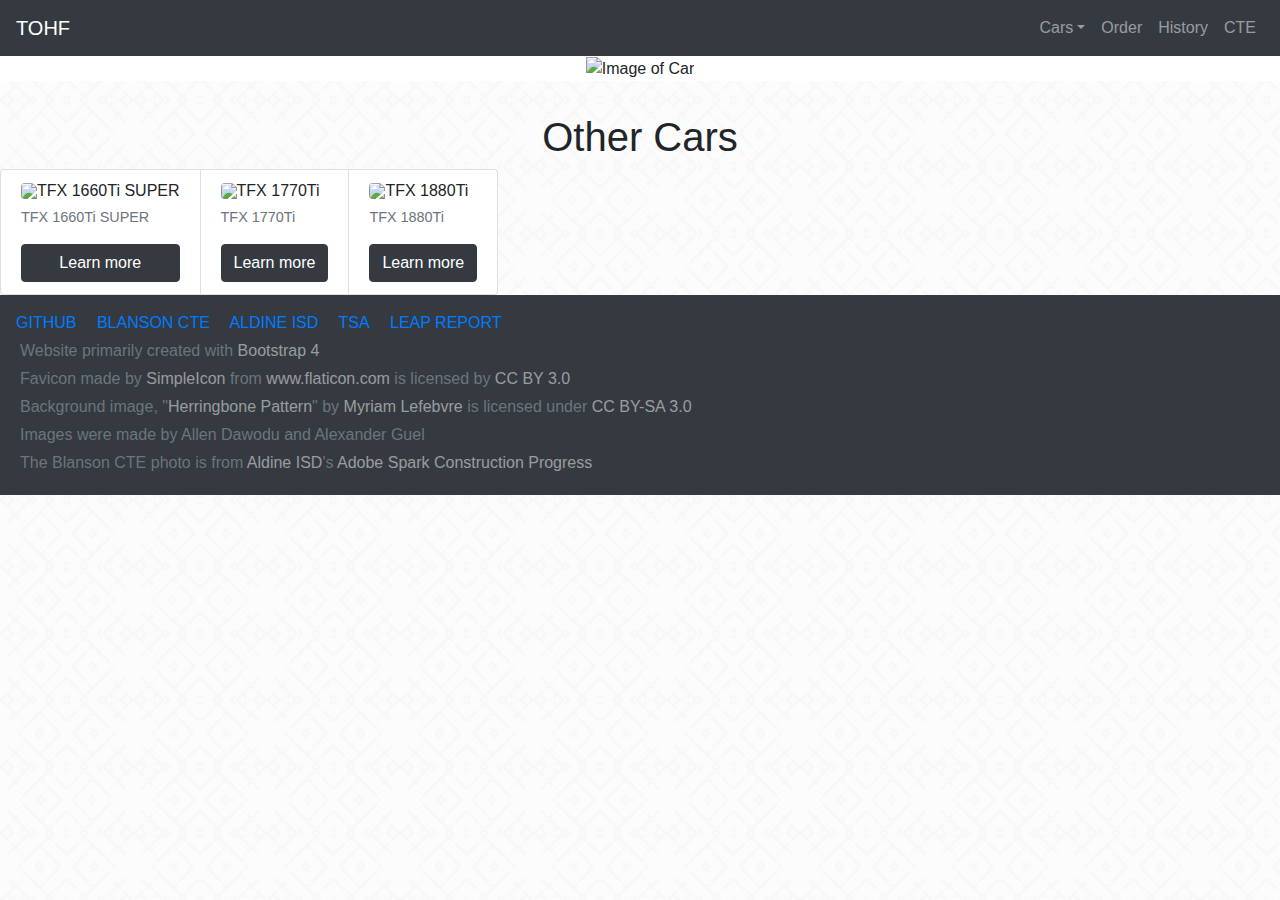
==== 1660.html @ c951affc "Updated navbar" ====
<!doctype html>

<html lang="en">
    <head>
        <!-- Required meta tags -->
        <meta charset="utf-8">
        <meta name="viewport" content="width=device-width, initial-scale=1, shrink-to-fit=no">

        <!-- Bootstrap CSS -->
        <link rel="stylesheet" href="https://stackpath.bootstrapcdn.com/bootstrap/4.3.1/css/bootstrap.min.css" integrity="sha384-ggOyR0iXCbMQv3Xipma34MD+dH/1fQ784/j6cY/iJTQUOhcWr7x9JvoRxT2MZw1T" crossorigin="anonymous">

        <link rel="stylesheet" href="global.css">
        <link rel="shortcut icon" href="img/favicon.png.png" type="image/png">

        <title>TOHF</title>
    </head>
    <body>
        <nav class="navbar navbar-expand-lg navbar-dark bg-dark">
            <div class="d-flex flex-grow-1">
                <span class="w-100 d-lg-none d-block"><!-- hidden spacer to center brand on mobile --></span>
                <a class="navbar-brand" href="index.html">TOHF</a>
                <div class="w-100 text-right">
                    <button class="navbar-toggler" type="button" data-toggle="collapse" data-target="#navbar"> 
                        <span class="navbar-toggler-icon"></span>
                    </button>
                </div>
            </div>
            <div class="collapse navbar-collapse flex-grow-1 text-right" id="navbar">
                <div class="navbar-nav ml-auto flex-nowrap">
                    <li class="nav-item dropdown">
                        <a class="nav-link dropdown-toggle" href="" id="carsDropdown" role="button" data-toggle="dropdown" aria-haspopup="true" aria-expanded="false">Cars</a>
                        <div class="dropdown-menu" aria-labelledby="carsDropdown">
                            <a class="dropdown-item" href="1660.html">TFX 1660Ti</a>
                            <a class="dropdown-item" href="1660S.html">TFX 1660Ti SUPER</a>
                            <a class="dropdown-item" href="1770.html">TFX 1770Ti</a>
                            <a class="dropdown-item" href="1880.html">TFX 1880Ti</a>
                        </div>
                    </li>
                    <a href="order.html" class="nav-item nav-link">Order</a>
                    <a href="history.html" class="nav-item nav-link">History</a>
                    <a href="cte.html" class="nav-item nav-link">CTE</a>
                </div>
            </div>
        </nav>
        
        <div class="jumbotron jumbotron-fluid p-0 bg-white justify-content-center text-center">
            <img class="img-fluid w-100" src="img/placeholder.png" alt="Image of Car">
        </div>

        <div class="container">
            
        </div>

        <div>
            <h1 class="display-5 text-center">Other Cars</h2>
            <ul class="list-group list-group-horizontal">
                <li class="list-group-item">
                    <figure class="figure">
                        <img src="img/placeholder.png" class="figure-img img-fluid rounded" alt="TFX 1660Ti SUPER">
                        <figcaption class="figure-caption">TFX 1660Ti SUPER</figcaption>
                    </figure>
                    <div class="text-center">
                        <a class="btn btn-dark w-100" href="1660S.html" role="button">Learn more</a>
                    </div>
                </li>
                <li class="list-group-item">
                    <figure class="figure">
                        <img src="img/placeholder.png" class="figure-img img-fluid rounded" alt="TFX 1770Ti">
                        <figcaption class="figure-caption">TFX 1770Ti</figcaption>
                    </figure>
                    <div class="text-center">
                        <a class="btn btn-dark w-100" href="1770.html" role="button">Learn more</a>
                    </div>
                </li>
                <li class="list-group-item">
                    <figure class="figure">
                        <img src="img/placeholder.png" class="figure-img img-fluid rounded" alt="TFX 1880Ti">
                        <figcaption class="figure-caption">TFX 1880Ti</figcaption>
                    </figure>
                    <div class="text-center">
                        <a class="btn btn-dark w-100" href="1880.html" role="button">Learn more</a>
                    </div>
                </li>
            </ul>
        </div>
        
        <footer class="bg-dark p-3">
            <div>
                <a href="https://github.com/MySystemLagz/TSA_Website" class="text-uppercase mr-3" target="_blank">GITHUB</a>
                <a href="https://blansonhs.aldineisd.org" class="text-uppercase mr-3" target="_blank">Blanson CTE</a>
                <a href="https://aldineisd.org" class="text-uppercase mr-3" target="_blank">Aldine ISD</a>
                <a href="https://tsaweb.org" class="text-uppercase mr-3" target="_blank">TSA</a>
                <a href="leap-report-state-competition.pdf" class="text-uppercase mr-3" target="_blank" download>LEAP Report</a>
            </div>
            <div>
                <p class="text-secondary m-1">Website primarily created with <a class="text-white-50" href="https://getbootstrap.com" target="_blank">Bootstrap 4</a></p>
                <p class="text-secondary m-1">Favicon made by <a class="text-white-50" href="https://www.flaticon.com/authors/simpleicon" target="_blank">SimpleIcon</a> from <a class="text-white-50" href="https://www.flaticon.com" target="_blank">www.flaticon.com</a> is licensed by <a class="text-white-50" href="https://creativecommons.org/licenses/by/3.0/" target="_blank">CC BY 3.0</a></p>
                <p class="text-secondary m-1">Background image, "<a class="text-white-50" href="https://www.toptal.com/designers/subtlepatterns/herringbone-pattern/" target="_blank">Herringbone Pattern</a>" by <a class="text-white-50" href="https://myriamlefebvre.ca" target="_blank">Myriam Lefebvre</a> is licensed under <a class="text-white-50" href="https://creativecommons.org/licenses/by-sa/3.0/" target="_blank">CC BY-SA 3.0</a></p>
                <p class="text-secondary m-1">Images were made by Allen Dawodu and Alexander Guel</p>
                <p class="text-secondary m-1">The Blanson CTE photo is from <a class="text-white-50" href="https://www.aldineisd.org/bond2015/construction_projects/cte_high_school" target="_blank">Aldine ISD</a>'s <a class="text-white-50" href="https://spark.adobe.com/page/5NGqGyKB90Z9d/" target="_blank">Adobe Spark Construction Progress</a></p>
            </div>
        </footer>

        <!-- Optional JavaScript -->
        <!-- jQuery first, then Popper.js, then Bootstrap JS -->
        <script src="https://code.jquery.com/jquery-3.3.1.slim.min.js" integrity="sha384-q8i/X+965DzO0rT7abK41JStQIAqVgRVzpbzo5smXKp4YfRvH+8abtTE1Pi6jizo" crossorigin="anonymous"></script>
        <script src="https://cdnjs.cloudflare.com/ajax/libs/popper.js/1.14.7/umd/popper.min.js" integrity="sha384-UO2eT0CpHqdSJQ6hJty5KVphtPhzWj9WO1clHTMGa3JDZwrnQq4sF86dIHNDz0W1" crossorigin="anonymous"></script>
        <script src="https://stackpath.bootstrapcdn.com/bootstrap/4.3.1/js/bootstrap.min.js" integrity="sha384-JjSmVgyd0p3pXB1rRibZUAYoIIy6OrQ6VrjIEaFf/nJGzIxFDsf4x0xIM+B07jRM" crossorigin="anonymous"></script>
    </body>
</html>
---- global.css ----
body {
    background-image: url('img/background-new.png');
}
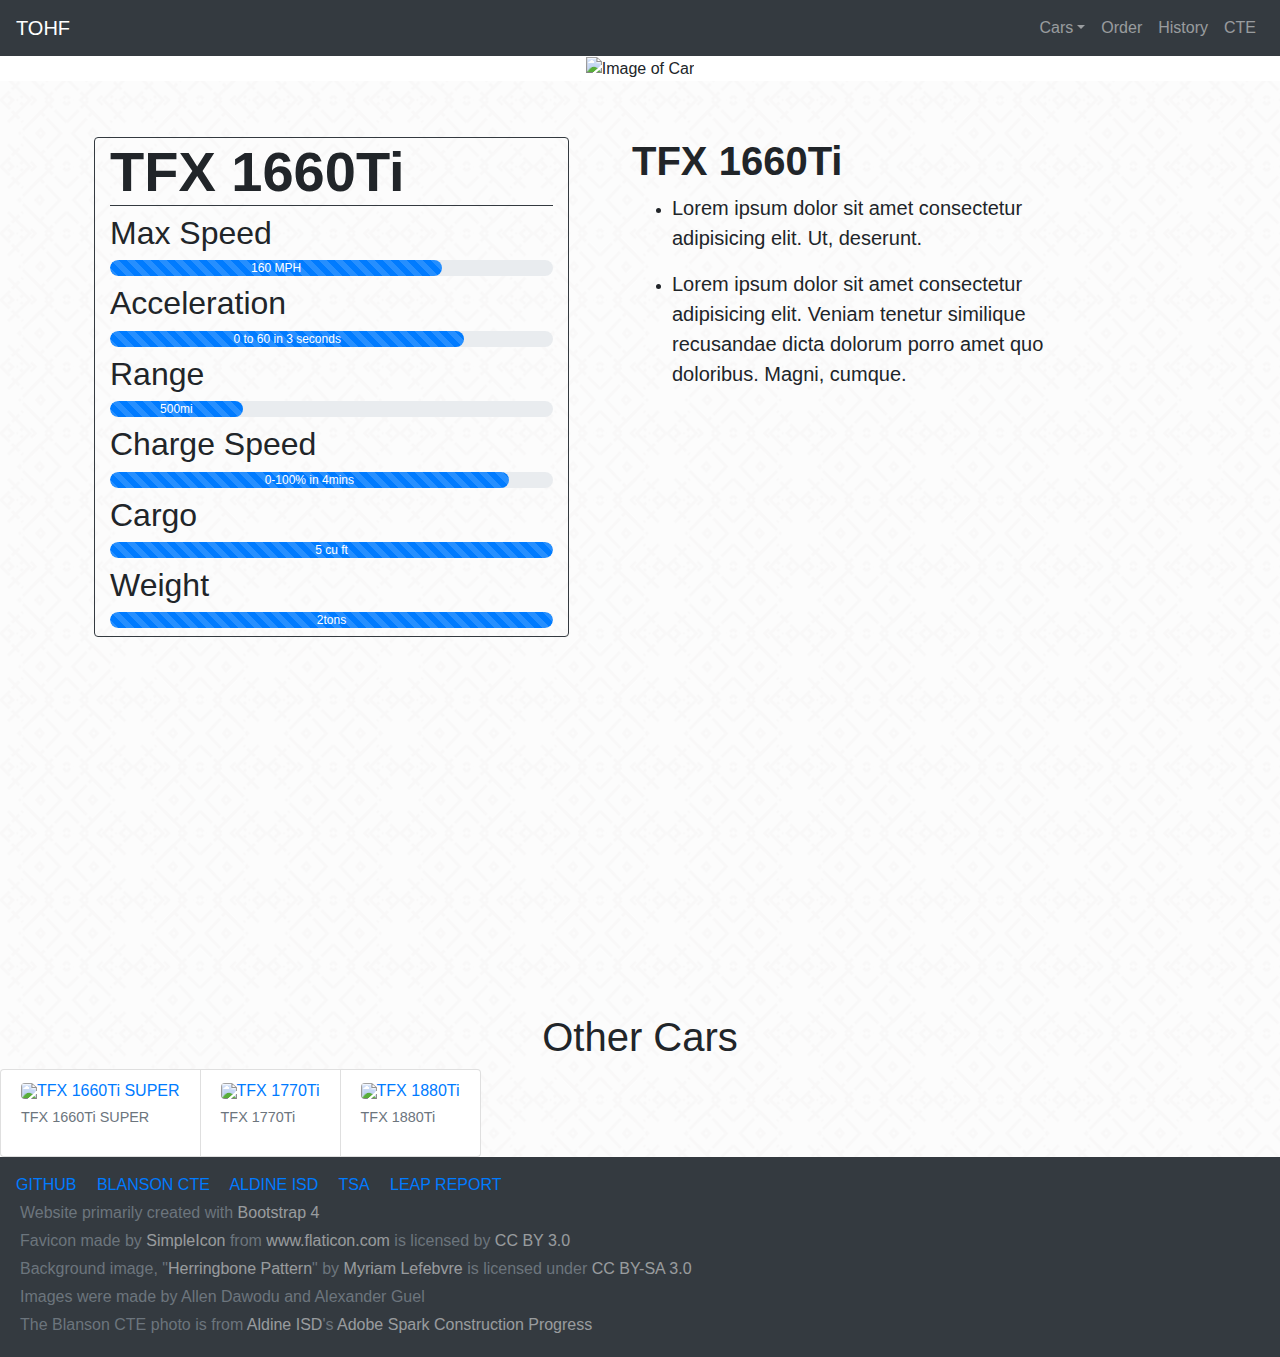
==== commit d7f7f7f0: "Improved links between webpages" ====
--- a/1660.html
+++ b/1660.html
@@ -47,39 +47,71 @@
             <img class="img-fluid w-100" src="img/placeholder.png" alt="Image of Car">
         </div>
 
-        <div class="container">
-            
+        <div class="container min-vh-100">
+            <div class="min-vh-100 row">
+                <div class="col-5 h-100 m-4 border border-dark rounded">
+                    <h1 class="display-4 border-bottom border-dark font-weight-bold">TFX 1660Ti</h1>
+                    <h2 class="display-5">Max Speed</h1>
+                    <div class="progress rounded-pill mb-2">
+                        <div class="progress-bar progress-bar-striped progress-bar-animated rounded-pill" role="progressbar" aria-valuenow="100" aria-valuemin="0" aria-valuemax="100" style="width: 75%;">160 MPH</div>
+                    </div>
+                    <h2 class="display-5">Acceleration</h1>
+                    <div class="progress rounded-pill mb-2">
+                        <div class="progress-bar progress-bar-striped progress-bar-animated rounded-pill" role="progressbar" aria-valuenow="100" aria-valuemin="0" aria-valuemax="100" style="width: 80%;">0 to 60 in 3 seconds</div>
+                    </div>
+                    <h2 class="display-5">Range</h1>
+                    <div class="progress rounded-pill mb-2">
+                        <div class="progress-bar progress-bar-striped progress-bar-animated rounded-pill" role="progressbar" aria-valuenow="100" aria-valuemin="0" aria-valuemax="100" style="width: 30%;">500mi</div>
+                    </div>
+                    <h2 class="display-5">Charge Speed</h1>
+                    <div class="progress rounded-pill mb-2">
+                        <div class="progress-bar progress-bar-striped progress-bar-animated rounded-pill" role="progressbar" aria-valuenow="100" aria-valuemin="0" aria-valuemax="100" style="width: 90%;">0-100% in 4mins</div>
+                    </div>
+                    <h2 class="display-5">Cargo</h1>
+                    <div class="progress rounded-pill mb-2">
+                        <div class="progress-bar progress-bar-striped progress-bar-animated rounded-pill" role="progressbar" aria-valuenow="100" aria-valuemin="0" aria-valuemax="100" style="width: 100%;">5 cu ft</div>
+                    </div>
+                    <h2 class="display-5">Weight</h1>
+                    <div class="progress rounded-pill mb-2">
+                        <div class="progress-bar progress-bar-striped progress-bar-animated rounded-pill" role="progressbar" aria-valuenow="100" aria-valuemin="0" aria-valuemax="100" style="width: 100%;">2tons</div>
+                    </div>
+                </div>
+                <div class="col-5 m-4">
+                    <h1 class="font-weight-bold">TFX 1660Ti</h1>
+                    <ul>
+                        <li><p class="lead">Lorem ipsum dolor sit amet consectetur adipisicing elit. Ut, deserunt.</p></li>
+                        <li><p class="lead">Lorem ipsum dolor sit amet consectetur adipisicing elit. Veniam tenetur similique recusandae dicta dolorum porro amet quo doloribus. Magni, cumque.</p></li>
+                    </ul>
+                </div>
+            </div>
         </div>
 
         <div>
             <h1 class="display-5 text-center">Other Cars</h2>
             <ul class="list-group list-group-horizontal">
                 <li class="list-group-item">
-                    <figure class="figure">
-                        <img src="img/placeholder.png" class="figure-img img-fluid rounded" alt="TFX 1660Ti SUPER">
-                        <figcaption class="figure-caption">TFX 1660Ti SUPER</figcaption>
-                    </figure>
-                    <div class="text-center">
-                        <a class="btn btn-dark w-100" href="1660S.html" role="button">Learn more</a>
-                    </div>
+                    <a href="1660S.html">
+                        <figure class="figure">
+                            <img src="img/placeholder.png" class="figure-img img-fluid rounded" alt="TFX 1660Ti SUPER">
+                            <figcaption class="figure-caption">TFX 1660Ti SUPER</figcaption>
+                        </figure>
+                    </a>
                 </li>
                 <li class="list-group-item">
-                    <figure class="figure">
-                        <img src="img/placeholder.png" class="figure-img img-fluid rounded" alt="TFX 1770Ti">
-                        <figcaption class="figure-caption">TFX 1770Ti</figcaption>
-                    </figure>
-                    <div class="text-center">
-                        <a class="btn btn-dark w-100" href="1770.html" role="button">Learn more</a>
-                    </div>
+                    <a href="1770.html">
+                        <figure class="figure">
+                            <img src="img/placeholder.png" class="figure-img img-fluid rounded" alt="TFX 1770Ti">
+                            <figcaption class="figure-caption">TFX 1770Ti</figcaption>
+                        </figure>
+                    </a>
                 </li>
                 <li class="list-group-item">
-                    <figure class="figure">
-                        <img src="img/placeholder.png" class="figure-img img-fluid rounded" alt="TFX 1880Ti">
-                        <figcaption class="figure-caption">TFX 1880Ti</figcaption>
-                    </figure>
-                    <div class="text-center">
-                        <a class="btn btn-dark w-100" href="1880.html" role="button">Learn more</a>
-                    </div>
+                    <a href="1880.html">
+                        <figure class="figure">
+                            <img src="img/placeholder.png" class="figure-img img-fluid rounded" alt="TFX 1880Ti">
+                            <figcaption class="figure-caption">TFX 1880Ti</figcaption>
+                        </figure>
+                    </a>
                 </li>
             </ul>
         </div>
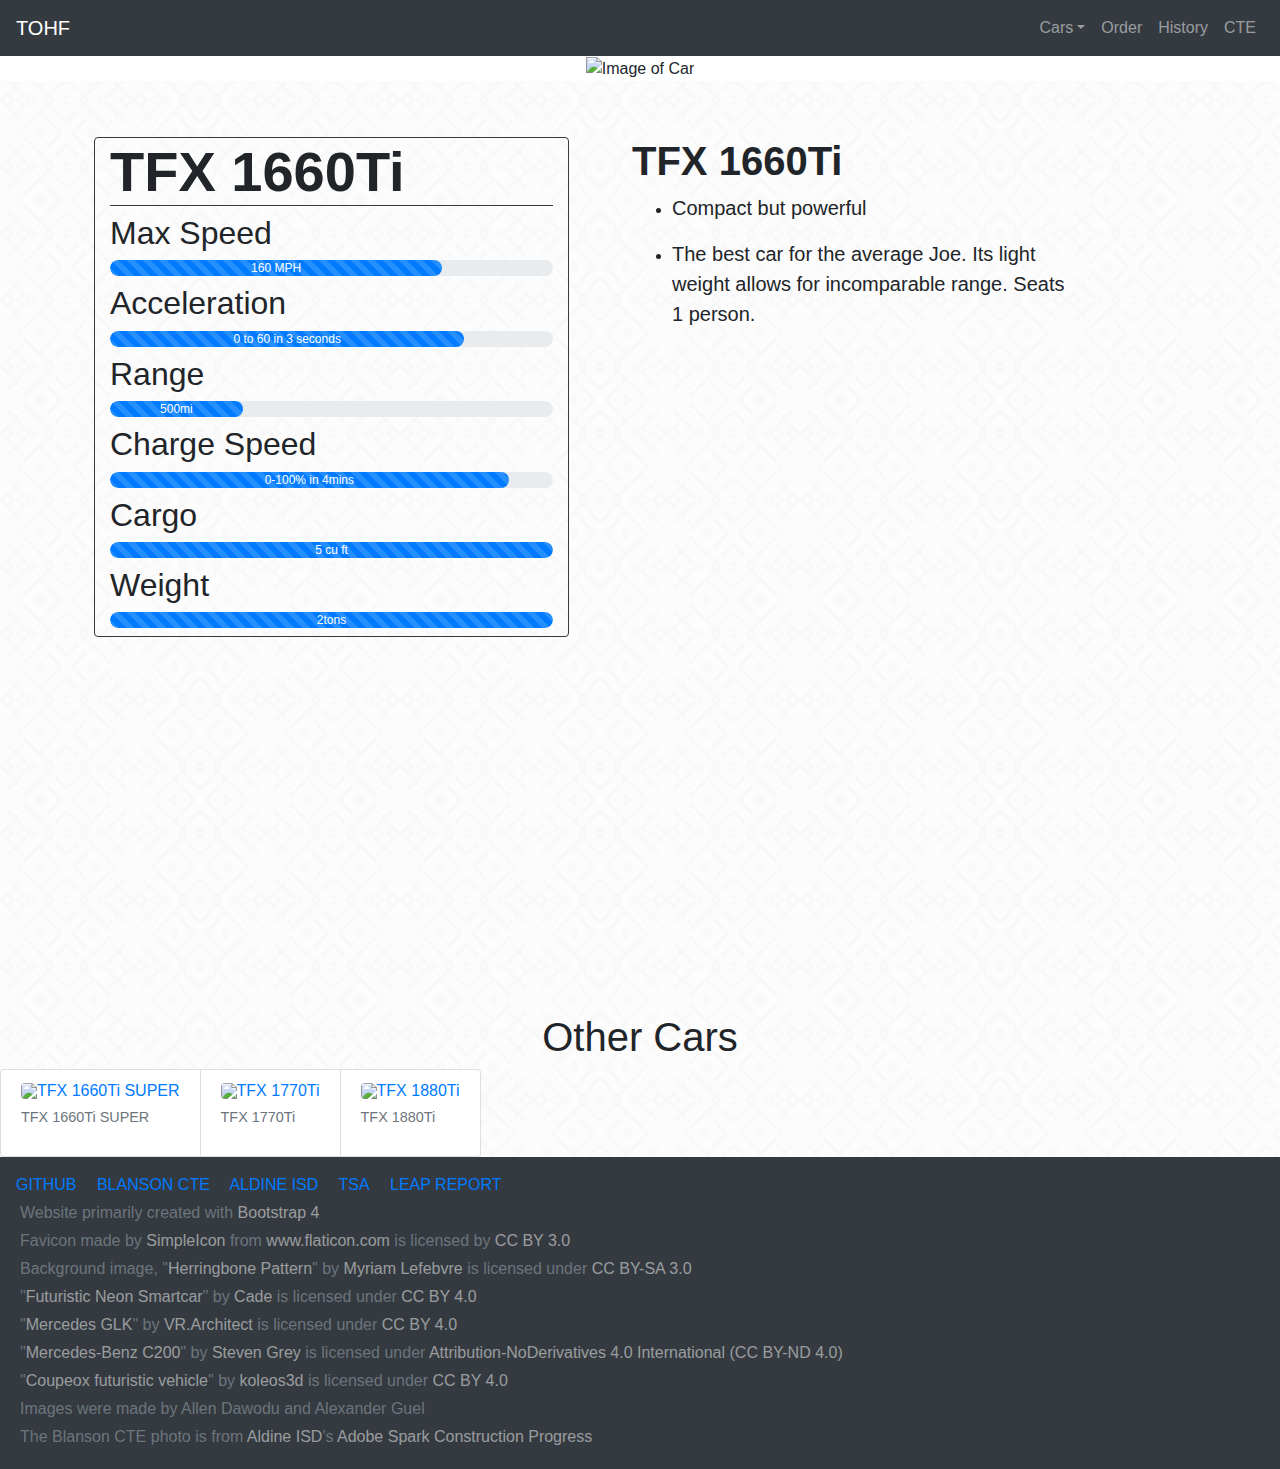
==== commit 9c4d6ae7: "Fixed favicon not showing" ====
--- a/1660.html
+++ b/1660.html
@@ -10,7 +10,7 @@
         <link rel="stylesheet" href="https://stackpath.bootstrapcdn.com/bootstrap/4.3.1/css/bootstrap.min.css" integrity="sha384-ggOyR0iXCbMQv3Xipma34MD+dH/1fQ784/j6cY/iJTQUOhcWr7x9JvoRxT2MZw1T" crossorigin="anonymous">
 
         <link rel="stylesheet" href="global.css">
-        <link rel="shortcut icon" href="img/favicon.png.png" type="image/png">
+        <link rel="shortcut icon" href="img/favicon.png" type="image/png">
 
         <title>TOHF</title>
     </head>
@@ -44,7 +44,7 @@
         </nav>
         
         <div class="jumbotron jumbotron-fluid p-0 bg-white justify-content-center text-center">
-            <img class="img-fluid w-100" src="img/placeholder.png" alt="Image of Car">
+            <img class="img-fluid w-100" src="img/1660.png" alt="Image of Car">
         </div>
 
         <div class="container min-vh-100">
@@ -79,8 +79,8 @@
                 <div class="col-5 m-4">
                     <h1 class="font-weight-bold">TFX 1660Ti</h1>
                     <ul>
-                        <li><p class="lead">Lorem ipsum dolor sit amet consectetur adipisicing elit. Ut, deserunt.</p></li>
-                        <li><p class="lead">Lorem ipsum dolor sit amet consectetur adipisicing elit. Veniam tenetur similique recusandae dicta dolorum porro amet quo doloribus. Magni, cumque.</p></li>
+                        <li><p class="lead">Compact but powerful</p></li>
+                        <li><p class="lead">The best car for the average Joe. Its light weight allows for incomparable range. Seats 1 person.</p></li>
                     </ul>
                 </div>
             </div>
@@ -92,7 +92,7 @@
                 <li class="list-group-item">
                     <a href="1660S.html">
                         <figure class="figure">
-                            <img src="img/placeholder.png" class="figure-img img-fluid rounded" alt="TFX 1660Ti SUPER">
+                            <img src="img/1660S.png" class="figure-img img-fluid rounded" alt="TFX 1660Ti SUPER">
                             <figcaption class="figure-caption">TFX 1660Ti SUPER</figcaption>
                         </figure>
                     </a>
@@ -100,7 +100,7 @@
                 <li class="list-group-item">
                     <a href="1770.html">
                         <figure class="figure">
-                            <img src="img/placeholder.png" class="figure-img img-fluid rounded" alt="TFX 1770Ti">
+                            <img src="img/1770.png" class="figure-img img-fluid rounded" alt="TFX 1770Ti">
                             <figcaption class="figure-caption">TFX 1770Ti</figcaption>
                         </figure>
                     </a>
@@ -108,7 +108,7 @@
                 <li class="list-group-item">
                     <a href="1880.html">
                         <figure class="figure">
-                            <img src="img/placeholder.png" class="figure-img img-fluid rounded" alt="TFX 1880Ti">
+                            <img src="img/1880.png" class="figure-img img-fluid rounded" alt="TFX 1880Ti">
                             <figcaption class="figure-caption">TFX 1880Ti</figcaption>
                         </figure>
                     </a>
@@ -118,16 +118,20 @@
         
         <footer class="bg-dark p-3">
             <div>
-                <a href="https://github.com/MySystemLagz/TSA_Website" class="text-uppercase mr-3" target="_blank">GITHUB</a>
+                <a href="https://github.com/MySystemLagz/TOHF-TSA-Website" class="text-uppercase mr-3" target="_blank">GITHUB</a>
                 <a href="https://blansonhs.aldineisd.org" class="text-uppercase mr-3" target="_blank">Blanson CTE</a>
                 <a href="https://aldineisd.org" class="text-uppercase mr-3" target="_blank">Aldine ISD</a>
                 <a href="https://tsaweb.org" class="text-uppercase mr-3" target="_blank">TSA</a>
-                <a href="leap-report-state-competition.pdf" class="text-uppercase mr-3" target="_blank" download>LEAP Report</a>
+                <a href="leap-report-guel-dawodu.pdf" class="text-uppercase mr-3" target="_blank" download>LEAP Report</a>
             </div>
             <div>
                 <p class="text-secondary m-1">Website primarily created with <a class="text-white-50" href="https://getbootstrap.com" target="_blank">Bootstrap 4</a></p>
                 <p class="text-secondary m-1">Favicon made by <a class="text-white-50" href="https://www.flaticon.com/authors/simpleicon" target="_blank">SimpleIcon</a> from <a class="text-white-50" href="https://www.flaticon.com" target="_blank">www.flaticon.com</a> is licensed by <a class="text-white-50" href="https://creativecommons.org/licenses/by/3.0/" target="_blank">CC BY 3.0</a></p>
                 <p class="text-secondary m-1">Background image, "<a class="text-white-50" href="https://www.toptal.com/designers/subtlepatterns/herringbone-pattern/" target="_blank">Herringbone Pattern</a>" by <a class="text-white-50" href="https://myriamlefebvre.ca" target="_blank">Myriam Lefebvre</a> is licensed under <a class="text-white-50" href="https://creativecommons.org/licenses/by-sa/3.0/" target="_blank">CC BY-SA 3.0</a></p>
+                <p class="text-secondary m-1">"<a class="text-white-50" href="https://skfb.ly/6IKE6" target="_blank">Futuristic Neon Smartcar</a>" by <a class="text-white-50" href="https://sketchfab.com/cadely" target="_blank">Cade</a> is licensed under <a class="text-white-50" href="https://creativecommons.org/licenses/by/4.0/" target="_blank">CC BY 4.0</a></p>
+                <p class="text-secondary m-1">"<a class="text-white-50" href="https://skfb.ly/6OOst" target="_blank">Mercedes GLK</a>" by <a class="text-white-50" href="https://sketchfab.com/architect47" target="_blank">VR.Architect</a> is licensed under <a class="text-white-50" href="https://creativecommons.org/licenses/by/4.0/" target="_blank">CC BY 4.0</a></p>
+                <p class="text-secondary m-1">"<a class="text-white-50" href="https://skfb.ly/6KTND" target="_blank">Mercedes-Benz C200</a>" by <a class="text-white-50" href="https://sketchfab.com/Steven007" target="_blank">Steven Grey</a> is licensed under <a class="text-white-50" href="https://creativecommons.org/licenses/by-nd/4.0/" target="_blank">Attribution-NoDerivatives 4.0 International (CC BY-ND 4.0)</a></p>
+                <p class="text-secondary m-1">"<a class="text-white-50" href="https://skfb.ly/6KWD8" target="_blank">Coupeox futuristic vehicle</a>" by <a class="text-white-50" href="https://sketchfab.com/koleos3d" target="_blank">koleos3d</a> is licensed under <a class="text-white-50" href="https://creativecommons.org/licenses/by/4.0/" target="_blank">CC BY 4.0</a></p>
                 <p class="text-secondary m-1">Images were made by Allen Dawodu and Alexander Guel</p>
                 <p class="text-secondary m-1">The Blanson CTE photo is from <a class="text-white-50" href="https://www.aldineisd.org/bond2015/construction_projects/cte_high_school" target="_blank">Aldine ISD</a>'s <a class="text-white-50" href="https://spark.adobe.com/page/5NGqGyKB90Z9d/" target="_blank">Adobe Spark Construction Progress</a></p>
             </div>
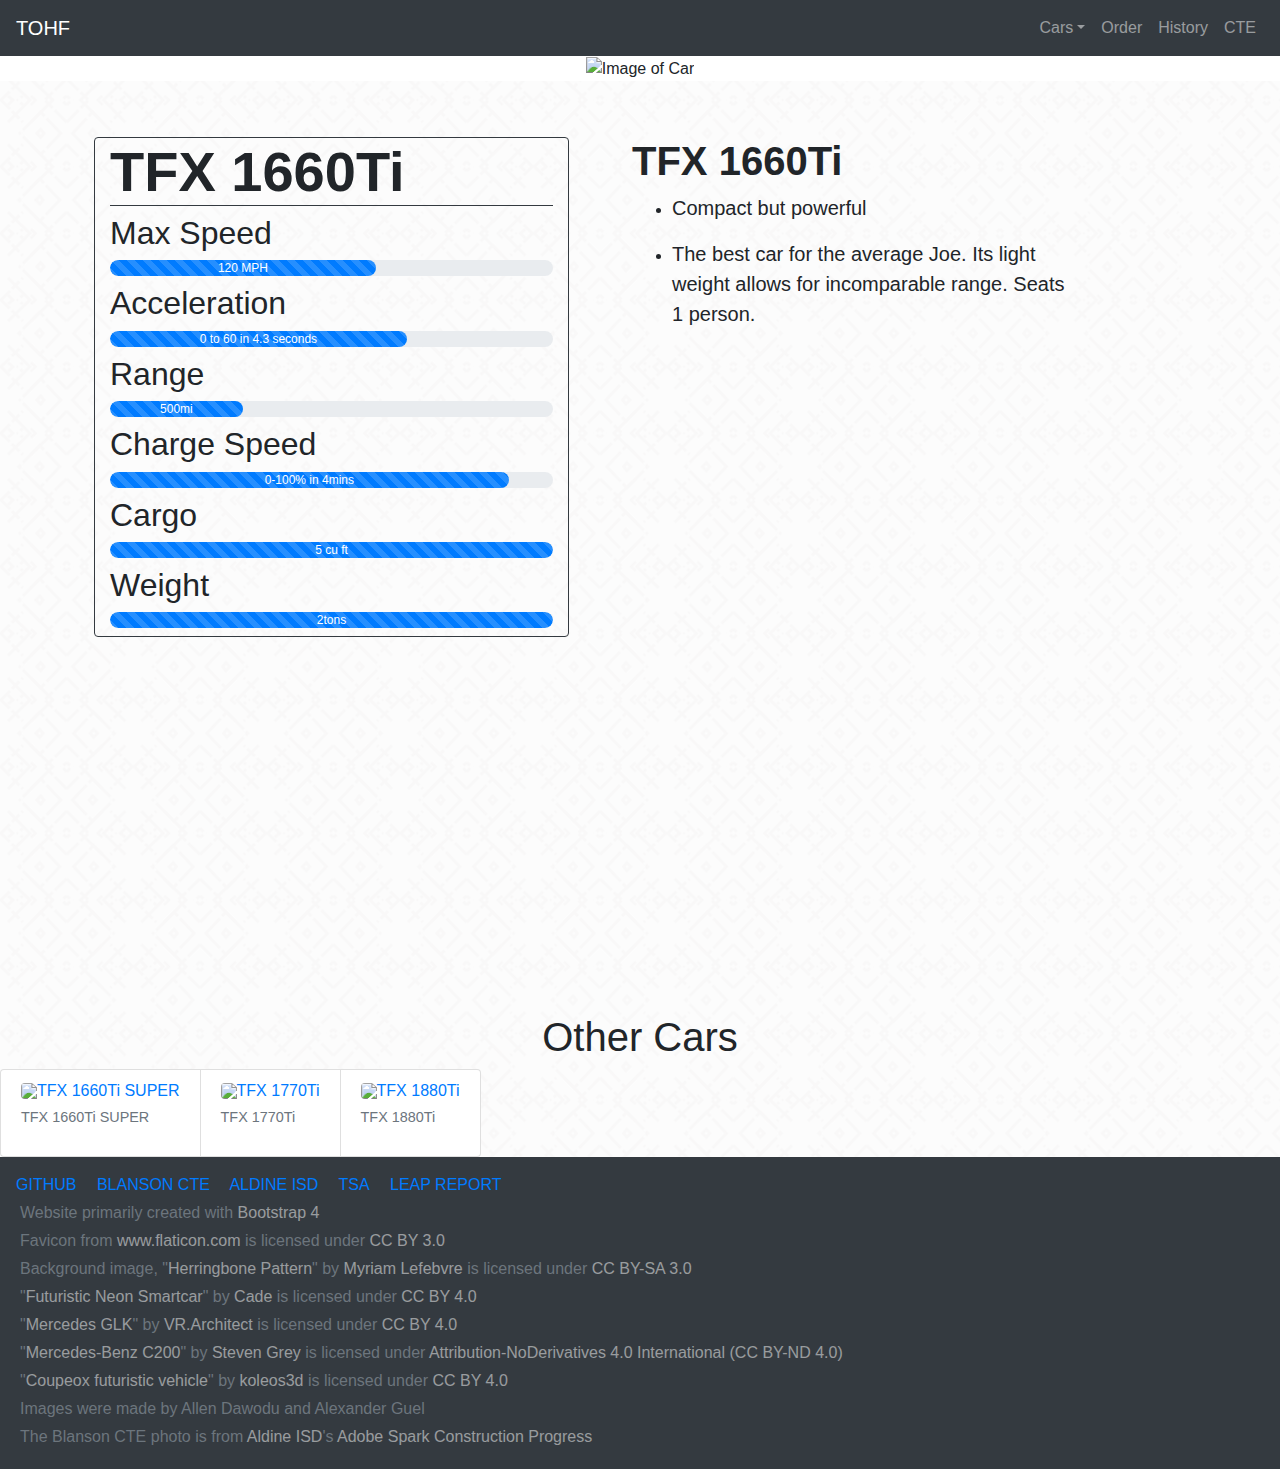
==== commit e09938e8: "Updated footer & favicon" ====
--- a/1660.html
+++ b/1660.html
@@ -53,11 +53,11 @@
                     <h1 class="display-4 border-bottom border-dark font-weight-bold">TFX 1660Ti</h1>
                     <h2 class="display-5">Max Speed</h1>
                     <div class="progress rounded-pill mb-2">
-                        <div class="progress-bar progress-bar-striped progress-bar-animated rounded-pill" role="progressbar" aria-valuenow="100" aria-valuemin="0" aria-valuemax="100" style="width: 75%;">160 MPH</div>
+                        <div class="progress-bar progress-bar-striped progress-bar-animated rounded-pill" role="progressbar" aria-valuenow="100" aria-valuemin="0" aria-valuemax="100" style="width: 60%;">120 MPH</div>
                     </div>
                     <h2 class="display-5">Acceleration</h1>
                     <div class="progress rounded-pill mb-2">
-                        <div class="progress-bar progress-bar-striped progress-bar-animated rounded-pill" role="progressbar" aria-valuenow="100" aria-valuemin="0" aria-valuemax="100" style="width: 80%;">0 to 60 in 3 seconds</div>
+                        <div class="progress-bar progress-bar-striped progress-bar-animated rounded-pill" role="progressbar" aria-valuenow="100" aria-valuemin="0" aria-valuemax="100" style="width: 67%;">0 to 60 in 4.3 seconds</div>
                     </div>
                     <h2 class="display-5">Range</h1>
                     <div class="progress rounded-pill mb-2">
@@ -126,7 +126,7 @@
             </div>
             <div>
                 <p class="text-secondary m-1">Website primarily created with <a class="text-white-50" href="https://getbootstrap.com" target="_blank">Bootstrap 4</a></p>
-                <p class="text-secondary m-1">Favicon made by <a class="text-white-50" href="https://www.flaticon.com/authors/simpleicon" target="_blank">SimpleIcon</a> from <a class="text-white-50" href="https://www.flaticon.com" target="_blank">www.flaticon.com</a> is licensed by <a class="text-white-50" href="https://creativecommons.org/licenses/by/3.0/" target="_blank">CC BY 3.0</a></p>
+                <p class="text-secondary m-1">Favicon from <a class="text-white-50" href="https://www.flaticon.com" target="_blank">www.flaticon.com</a> is licensed under <a class="text-white-50" href="https://creativecommons.org/licenses/by/3.0/" target="_blank">CC BY 3.0</a></p>
                 <p class="text-secondary m-1">Background image, "<a class="text-white-50" href="https://www.toptal.com/designers/subtlepatterns/herringbone-pattern/" target="_blank">Herringbone Pattern</a>" by <a class="text-white-50" href="https://myriamlefebvre.ca" target="_blank">Myriam Lefebvre</a> is licensed under <a class="text-white-50" href="https://creativecommons.org/licenses/by-sa/3.0/" target="_blank">CC BY-SA 3.0</a></p>
                 <p class="text-secondary m-1">"<a class="text-white-50" href="https://skfb.ly/6IKE6" target="_blank">Futuristic Neon Smartcar</a>" by <a class="text-white-50" href="https://sketchfab.com/cadely" target="_blank">Cade</a> is licensed under <a class="text-white-50" href="https://creativecommons.org/licenses/by/4.0/" target="_blank">CC BY 4.0</a></p>
                 <p class="text-secondary m-1">"<a class="text-white-50" href="https://skfb.ly/6OOst" target="_blank">Mercedes GLK</a>" by <a class="text-white-50" href="https://sketchfab.com/architect47" target="_blank">VR.Architect</a> is licensed under <a class="text-white-50" href="https://creativecommons.org/licenses/by/4.0/" target="_blank">CC BY 4.0</a></p>
